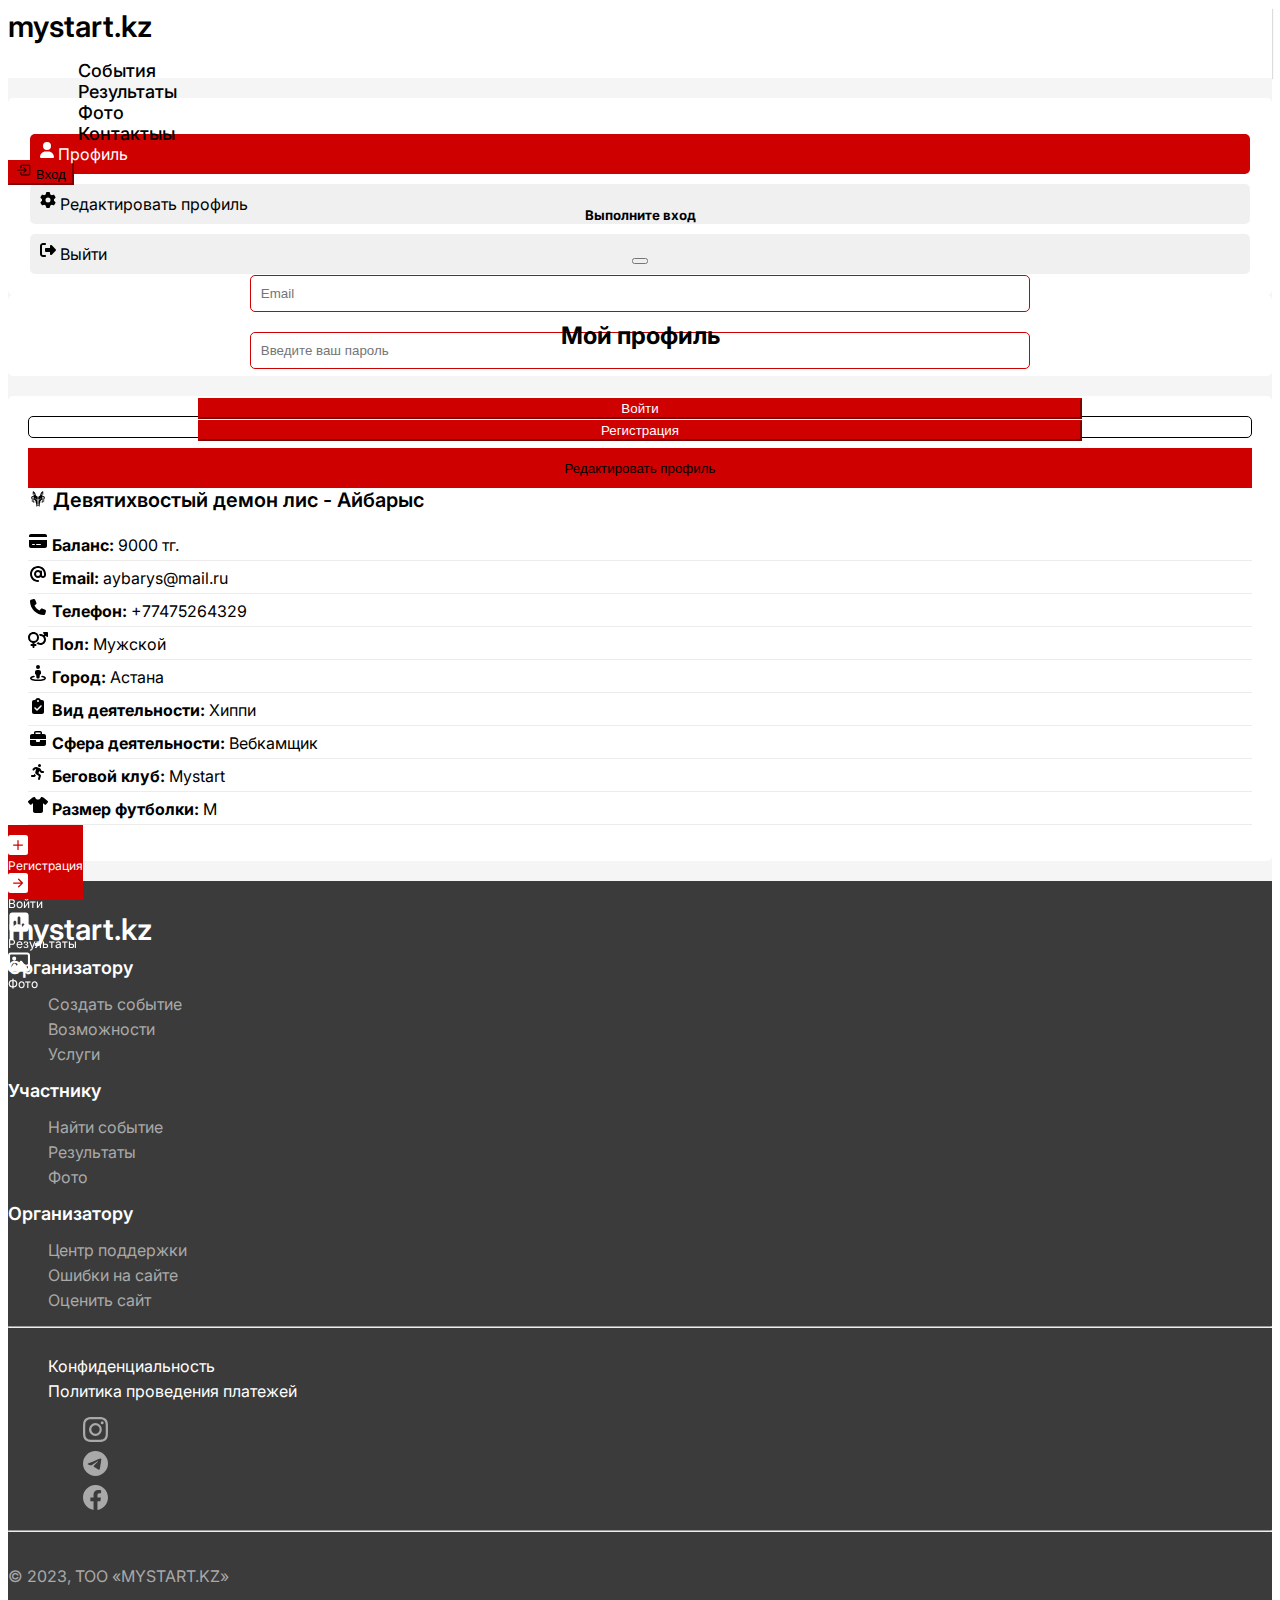
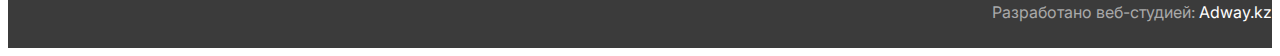
==== profile.html @ 6831079d "commit 2" ====
<!DOCTYPE html>
<html lang="en">
<head>
    <meta charset="UTF-8">
    <meta name="viewport" content="width=device-width, initial-scale=1.0">
    <title>mystart.kz</title>
    <link rel="stylesheet" href="css/style.css">
    <link href="https://fonts.googleapis.com/css?family=Inter:100,100i,200,200i,300,400,500,600,700,800&display=swap" rel="stylesheet">

    <link href="https://cdn.jsdelivr.net/npm/bootstrap@5.0.2/dist/css/bootstrap.min.css" rel="stylesheet" integrity="sha384-EVSTQN3/azprG1Anm3QDgpJLIm9Nao0Yz1ztcQTwFspd3yD65VohhpuuCOmLASjC" crossorigin="anonymous">
    </head>
<body>
    <header>
        <div class="navigation d-flex flex-wrap align-items-center justify-content-between">
            <div class="container">
                <div class="row align-items-center">
                    <div class="col-8 col-sm-8 col-md-2 col-lg-3 col-xl-4 col-xxl-5">
                        <a href="https://mystart.kz"><div class="logo">mystart.kz</div></a>
                    </div>
                    <div class="d-none d-sm-none d-md-block col-md-8 col-lg-7 col-xl-6 col-xxl-6">
                        <div class="menu">
                            <ul class="nav justify-content-end">
                                <a href="#"><li>События</li></a>
                                <a href="#"><li>Результаты</li></a>
                                <a href="#"><li>Фото</li></a>
                                <a href="#"><li>Контактыы</li></a>
                            </ul>
                        </div>
                    </div>
                    <div class="col-4 col-sm-4 col-md-2 col-lg-2 col-xl-2 col-xxl-1">
                        <div class="nav button-log-in justify-content-end">
                            <button class="btn btn-primary" data-bs-toggle="modal" data-bs-target="#exampleModal"><svg xmlns="http://www.w3.org/2000/svg" width="16" height="16" fill="currentColor" class="bi bi-box-arrow-in-right" viewBox="0 0 18 18">
                                <path fill-rule="evenodd" d="M6 3.5a.5.5 0 0 1 .5-.5h8a.5.5 0 0 1 .5.5v9a.5.5 0 0 1-.5.5h-8a.5.5 0 0 1-.5-.5v-2a.5.5 0 0 0-1 0v2A1.5 1.5 0 0 0 6.5 14h8a1.5 1.5 0 0 0 1.5-1.5v-9A1.5 1.5 0 0 0 14.5 2h-8A1.5 1.5 0 0 0 5 3.5v2a.5.5 0 0 0 1 0v-2z"/>
                                <path fill-rule="evenodd" d="M11.854 8.354a.5.5 0 0 0 0-.708l-3-3a.5.5 0 1 0-.708.708L10.293 7.5H1.5a.5.5 0 0 0 0 1h8.793l-2.147 2.146a.5.5 0 0 0 .708.708l3-3z"/>
                              </svg> Вход</button>
                              <!-- Модальное окно -->
                            <div class="log-in">
                                <div class="modal fade" id="exampleModal" tabindex="-1" aria-labelledby="exampleModalLabel" aria-hidden="true">
                                    <div class="modal-dialog modal-dialog-centered">
                                        <div class="modal-content">
                                            <div class="modal-header">
                                            <h5 class="modal-title" id="exampleModalLabel">Выполните вход</h5>
                                            <button type="button" class="btn-close" data-bs-dismiss="modal" aria-label="Закрыть"></button>
                                            </div>
                                            <div class="modal-body pb-1">
                                            <input type="email" placeholder="Email"><br>
                                            <input type="password" placeholder="Введите ваш пароль"><br>
                                            </div>
                                            <hr>
                                            <div class="container-modal">
                                                <div class="footer-modal justify-content-center">
                                                    <div class="row">
                                                        <div class="col-6">
                                                            <button class="btn btn-primary">Войти</button>
                                                        </div>
                                                        <div class="col-6">
                                                            <button class="btn btn-primary" >Регистрация</button>
                                                        </div>
                                                    </div>
                                                </div>
                                            </div>
                                        </div>
                                    </div>
                                </div>
                            </div>
                        </div>
                    </div>
                </div>
            </div>
        </div>

        <!------Mobile menu------>
        <div class="mobile-menu fixed-bottom d-block d-md-none"> <!--------Mobile-Menu--------->
            <div class="container-fluid text-center">
                <div class="row justify-content-center align-items-center">
                    <div class="col-3">
                        <svg xmlns="http://www.w3.org/2000/svg" width="20" height="20" fill="currentColor" class="bi bi-plus-square-fill" viewBox="0 0 16 16">
                          <path d="M2 0a2 2 0 0 0-2 2v12a2 2 0 0 0 2 2h12a2 2 0 0 0 2-2V2a2 2 0 0 0-2-2H2zm6.5 4.5v3h3a.5.5 0 0 1 0 1h-3v3a.5.5 0 0 1-1 0v-3h-3a.5.5 0 0 1 0-1h3v-3a.5.5 0 0 1 1 0z"/>
                        </svg>
                        <br>
                        Регистрация
                    </div>
                    <div class="col-3">
                        <svg xmlns="http://www.w3.org/2000/svg" width="20" height="20" fill="currentColor" class="bi bi-arrow-right-square-fill" viewBox="0 0 16 16">
                          <path d="M0 14a2 2 0 0 0 2 2h12a2 2 0 0 0 2-2V2a2 2 0 0 0-2-2H2a2 2 0 0 0-2 2v12zm4.5-6.5h5.793L8.146 5.354a.5.5 0 1 1 .708-.708l3 3a.5.5 0 0 1 0 .708l-3 3a.5.5 0 0 1-.708-.708L10.293 8.5H4.5a.5.5 0 0 1 0-1z"/>
                        </svg><br>
                        Войти
                    </div>
                    <div class="col-3">
                        <svg xmlns="http://www.w3.org/2000/svg" width="22" height="22" fill="currentColor" viewBox="0 0 448 512"><!--! Font Awesome Free 6.4.2 by @fontawesome - https://fontawesome.com License - https://fontawesome.com/license (Commercial License) Copyright 2023 Fonticons, Inc. -->
                            <path d="M64 32C28.7 32 0 60.7 0 96V416c0 35.3 28.7 64 64 64H384c35.3 0 64-28.7 64-64V96c0-35.3-28.7-64-64-64H64zm64 192c17.7 0 32 14.3 32 32v96c0 17.7-14.3 32-32 32s-32-14.3-32-32V256c0-17.7 14.3-32 32-32zm64-64c0-17.7 14.3-32 32-32s32 14.3 32 32V352c0 17.7-14.3 32-32 32s-32-14.3-32-32V160zM320 288c17.7 0 32 14.3 32 32v32c0 17.7-14.3 32-32 32s-32-14.3-32-32V320c0-17.7 14.3-32 32-32z"/></svg>
                        <br>
                        Результаты
                    </div>
                    <div class="col-3">
                        <svg xmlns="http://www.w3.org/2000/svg" width="22" height="22" fill="currentColor" viewBox="0 0 512 512"><!--! Font Awesome Free 6.4.2 by @fontawesome - https://fontawesome.com License - https://fontawesome.com/license (Commercial License) Copyright 2023 Fonticons, Inc. -->
                            <path d="M448 80c8.8 0 16 7.2 16 16V415.8l-5-6.5-136-176c-4.5-5.9-11.6-9.3-19-9.3s-14.4 3.4-19 9.3L202 340.7l-30.5-42.7C167 291.7 159.8 288 152 288s-15 3.7-19.5 10.1l-80 112L48 416.3l0-.3V96c0-8.8 7.2-16 16-16H448zM64 32C28.7 32 0 60.7 0 96V416c0 35.3 28.7 64 64 64H448c35.3 0 64-28.7 64-64V96c0-35.3-28.7-64-64-64H64zm80 192a48 48 0 1 0 0-96 48 48 0 1 0 0 96z"/></svg>
                        <br>
                        Фото
                    </div>
                </div>
            </div>
    </div> <!--------/Mobile-Menu--------->


    </header>
    
    <div class="profile-content">
        <div class="container">
            <div class="row">
                <div class="col-12 col-sm-12 col-md-5 col-lg-4 col-xl-3 col-xxl-3">
                    <div class="profile-menu">
                        <ul>
                            <a href="#" onclick="setActive(0)"><li class="active"><svg xmlns="http://www.w3.org/2000/svg" height="16" width="14" viewBox="0 0 448 512"><!--!Font Awesome Free 6.5.1 by @fontawesome - https://fontawesome.com License - https://fontawesome.com/license/free Copyright 2023 Fonticons, Inc.--><path d="M224 256A128 128 0 1 0 224 0a128 128 0 1 0 0 256zm-45.7 48C79.8 304 0 383.8 0 482.3C0 498.7 13.3 512 29.7 512H418.3c16.4 0 29.7-13.3 29.7-29.7C448 383.8 368.2 304 269.7 304H178.3z"/></svg> Профиль</li></a>
                            <a href="#" onclick="setActive(1)"><li><svg xmlns="http://www.w3.org/2000/svg" height="16" width="16" viewBox="0 0 512 512"><!--!Font Awesome Free 6.5.1 by @fontawesome - https://fontawesome.com License - https://fontawesome.com/license/free Copyright 2023 Fonticons, Inc.--><path d="M495.9 166.6c3.2 8.7 .5 18.4-6.4 24.6l-43.3 39.4c1.1 8.3 1.7 16.8 1.7 25.4s-.6 17.1-1.7 25.4l43.3 39.4c6.9 6.2 9.6 15.9 6.4 24.6c-4.4 11.9-9.7 23.3-15.8 34.3l-4.7 8.1c-6.6 11-14 21.4-22.1 31.2c-5.9 7.2-15.7 9.6-24.5 6.8l-55.7-17.7c-13.4 10.3-28.2 18.9-44 25.4l-12.5 57.1c-2 9.1-9 16.3-18.2 17.8c-13.8 2.3-28 3.5-42.5 3.5s-28.7-1.2-42.5-3.5c-9.2-1.5-16.2-8.7-18.2-17.8l-12.5-57.1c-15.8-6.5-30.6-15.1-44-25.4L83.1 425.9c-8.8 2.8-18.6 .3-24.5-6.8c-8.1-9.8-15.5-20.2-22.1-31.2l-4.7-8.1c-6.1-11-11.4-22.4-15.8-34.3c-3.2-8.7-.5-18.4 6.4-24.6l43.3-39.4C64.6 273.1 64 264.6 64 256s.6-17.1 1.7-25.4L22.4 191.2c-6.9-6.2-9.6-15.9-6.4-24.6c4.4-11.9 9.7-23.3 15.8-34.3l4.7-8.1c6.6-11 14-21.4 22.1-31.2c5.9-7.2 15.7-9.6 24.5-6.8l55.7 17.7c13.4-10.3 28.2-18.9 44-25.4l12.5-57.1c2-9.1 9-16.3 18.2-17.8C227.3 1.2 241.5 0 256 0s28.7 1.2 42.5 3.5c9.2 1.5 16.2 8.7 18.2 17.8l12.5 57.1c15.8 6.5 30.6 15.1 44 25.4l55.7-17.7c8.8-2.8 18.6-.3 24.5 6.8c8.1 9.8 15.5 20.2 22.1 31.2l4.7 8.1c6.1 11 11.4 22.4 15.8 34.3zM256 336a80 80 0 1 0 0-160 80 80 0 1 0 0 160z"/></svg> Редактировать профиль</li></a>
                            <a href="#" onclick="setActive(2)"><li><svg xmlns="http://www.w3.org/2000/svg" height="16" width="16" viewBox="0 0 512 512"><!--!Font Awesome Free 6.5.1 by @fontawesome - https://fontawesome.com License - https://fontawesome.com/license/free Copyright 2023 Fonticons, Inc.--><path d="M377.9 105.9L500.7 228.7c7.2 7.2 11.3 17.1 11.3 27.3s-4.1 20.1-11.3 27.3L377.9 406.1c-6.4 6.4-15 9.9-24 9.9c-18.7 0-33.9-15.2-33.9-33.9l0-62.1-128 0c-17.7 0-32-14.3-32-32l0-64c0-17.7 14.3-32 32-32l128 0 0-62.1c0-18.7 15.2-33.9 33.9-33.9c9 0 17.6 3.6 24 9.9zM160 96L96 96c-17.7 0-32 14.3-32 32l0 256c0 17.7 14.3 32 32 32l64 0c17.7 0 32 14.3 32 32s-14.3 32-32 32l-64 0c-53 0-96-43-96-96L0 128C0 75 43 32 96 32l64 0c17.7 0 32 14.3 32 32s-14.3 32-32 32z"/></svg> Выйти</li></a>
                        </ul>
                    </div>
                </div>
                <div class="col-12 col-sm-12 col-md-7 col-lg-8 col-xl-9 col-xxl-9">
                    <div class="profile-slide">
                        <h1>Мой профиль</h1>
                    </div>
                    <div class="profile-info">
                        <div class="row">
                            <div class="col-3">
                                <div class="avatar">
                                    <img src="https://static3.tgstat.ru/channels/_0/43/435d7453ae6445d4ca820d03028aa79a.jpg" alt="">
                                </div>
                                <div class="profile-edit">
                                    <button class="btn btn-primary">Редактировать профиль</button>
                                </div>
                            </div>
                            <div class="col-9">
                                <div class="profile-data">
                                    <div class="profile-name">
                                        <svg xmlns="http://www.w3.org/2000/svg" height="16" width="16" viewBox="0 0 512 512"><!--!Font Awesome Free 6.5.1 by @fontawesome - https://fontawesome.com License - https://fontawesome.com/license/free Copyright 2023 Fonticons, Inc.--><path d="M267.7 471.5l10.6 15.8 5.3-12.3 5.3 7V512c21.1-7.9 21.1-66.9 25.5-97.2 4.6-31.9-.9-92.8 81.4-149.1-8.9-23.6-12-49.4-2.6-80.1C421 189 447 196.2 456.4 239.7l-30.4 8.4c11.2 23 17 46.8 13.2 72.1L412 313.2l-6.2 33.4-18.5-7-8.8 33.4-19.4-7 26.4 21.1 8.8-28.2L419 364.2l7-35.6 26.4 14.5c.3-20 7-58.1-8.8-84.5l26.4 5.3c4-22.1-2.4-39.2-7.9-56.7l22.4 9.7c-.4-25.1-29.9-56.8-61.6-58.5-20.2-1.1-56.7-25.2-54.1-51.9 2-19.9 17.5-42.6 43.1-49.7-44 36.5-9.7 67.3 5.3 73.5 4.4-11.4 17.5-69.1 0-130.2-40.4 22.9-89.7 65.1-93.2 147.8l-58 38.7-3.5 93.3L369.8 220l7 7-17.6 3.5-44 38.7-15.8-5.3-28.1 49.3-3.5 119.6 21.1 15.8-32.6 15.8-32.6-15.8 21.1-15.8-3.5-119.6-28.2-49.3-15.8 5.3-44-38.7-17.6-3.5 7-7 107.3 59.8-3.5-93.3-58.1-38.7C185 65.1 135.8 22.9 95.3 0c-17.5 61.1-4.4 118.8 0 130.2 15-6.2 49.3-37 5.3-73.5 25.7 7.1 41.2 29.8 43.1 49.7 2.6 26.7-33.9 50.8-54.1 51.9-31.7 1.7-61.2 33.4-61.6 58.5l22.4-9.7c-5.5 17.5-11.9 34.7-7.9 56.7l26.4-5.3c-15.8 26.4-9.1 64.4-8.8 84.5l26.4-14.5 7 35.6 24.6-5.3 8.8 28.2L153.4 366 134 373l-8.8-33.4-18.5 7-6.2-33.4-27.3 7c-3.8-25.4 2-49.1 13.2-72.1l-30.4-8.4c9.4-43.5 35.5-50.8 63.3-54.1 9.4 30.6 6.2 56.5-2.6 80.1 82.3 56.3 76.8 117.2 81.4 149.1 4.4 30.4 4.5 89.3 25.5 97.2v-29.8l5.3-7 5.3 12.3 10.6-15.8 11.4 21.1 11.4-21.1zm79.2-95L331.1 366c7.5-4.4 13.8-8.4 19.4-12.3-.6 7.2-.3 13.8-3.5 22.8zm28.2-49.3c-.4 10.9-.9 21.7-1.8 31.7-7.9-1.9-15.6-3.8-21.1-7 8.2-7.9 15.6-16.3 22.9-24.7zm24.6 5.3c0-13.4-2.1-24.2-5.3-33.4a235 235 0 0 1 -18.5 27.3zm3.5-80.9c19.4 12.8 27.8 33.7 29.9 56.3-12.3-4.5-24.6-9.3-37-10.6 5.1-12 6.7-28.1 7-45.7zm-1.8-45.7c.8 14.3 1.8 28.8 1.8 42.2 19.2-8.1 29.8-9.7 44-14.1-10.6-19-27.2-25.5-45.8-28.2zM165.7 376.5L181.5 366c-7.5-4.4-13.8-8.4-19.4-12.3 .6 7.3 .3 13.9 3.5 22.9zm-28.2-49.3c.4 10.9 .9 21.7 1.8 31.7 7.9-1.9 15.6-3.8 21.1-7-8.2-7.9-15.6-16.3-22.9-24.7zm-24.6 5.3c0-13.4 2-24.2 5.3-33.4a235 235 0 0 0 18.5 27.3zm-3.5-80.9c-19.4 12.8-27.8 33.7-29.9 56.3 12.3-4.5 24.6-9.3 37-10.6-5-12-6.7-28.1-7-45.7zm1.8-45.7c-.8 14.3-1.8 28.8-1.8 42.2-19.2-8.1-29.8-9.7-44-14.1 10.6-19 27.2-25.5 45.8-28.2z"/></svg> Девятихвостый демон лис - Айбарыс
                                    </div>
                                    <div class="balans">
                                        <ul>
                                            <li><strong>
                                                    <svg xmlns="http://www.w3.org/2000/svg" height="16" width="18" viewBox="0 0 576 512"><!--!Font Awesome Free 6.5.1 by @fontawesome - https://fontawesome.com License - https://fontawesome.com/license/free Copyright 2023 Fonticons, Inc.--><path d="M64 32C28.7 32 0 60.7 0 96v32H576V96c0-35.3-28.7-64-64-64H64zM576 224H0V416c0 35.3 28.7 64 64 64H512c35.3 0 64-28.7 64-64V224zM112 352h64c8.8 0 16 7.2 16 16s-7.2 16-16 16H112c-8.8 0-16-7.2-16-16s7.2-16 16-16zm112 16c0-8.8 7.2-16 16-16H368c8.8 0 16 7.2 16 16s-7.2 16-16 16H240c-8.8 0-16-7.2-16-16z"/></svg> Баланс:
                                                </strong> 
                                                9000 тг.
                                            </li>
                                            <li>
                                                <strong>
                                                    <svg xmlns="http://www.w3.org/2000/svg" height="16" width="16" viewBox="0 0 512 512"><!--!Font Awesome Free 6.5.1 by @fontawesome - https://fontawesome.com License - https://fontawesome.com/license/free Copyright 2023 Fonticons, Inc.--><path d="M256 64C150 64 64 150 64 256s86 192 192 192c17.7 0 32 14.3 32 32s-14.3 32-32 32C114.6 512 0 397.4 0 256S114.6 0 256 0S512 114.6 512 256v32c0 53-43 96-96 96c-29.3 0-55.6-13.2-73.2-33.9C320 371.1 289.5 384 256 384c-70.7 0-128-57.3-128-128s57.3-128 128-128c27.9 0 53.7 8.9 74.7 24.1c5.7-5 13.1-8.1 21.3-8.1c17.7 0 32 14.3 32 32v80 32c0 17.7 14.3 32 32 32s32-14.3 32-32V256c0-106-86-192-192-192zm64 192a64 64 0 1 0 -128 0 64 64 0 1 0 128 0z"/></svg> Email:
                                                </strong> 
                                                aybarys@mail.ru
                                            </li>
                                            <li><strong><svg xmlns="http://www.w3.org/2000/svg" height="16" width="16" viewBox="0 0 512 512"><!--!Font Awesome Free 6.5.1 by @fontawesome - https://fontawesome.com License - https://fontawesome.com/license/free Copyright 2023 Fonticons, Inc.--><path d="M164.9 24.6c-7.7-18.6-28-28.5-47.4-23.2l-88 24C12.1 30.2 0 46 0 64C0 311.4 200.6 512 448 512c18 0 33.8-12.1 38.6-29.5l24-88c5.3-19.4-4.6-39.7-23.2-47.4l-96-40c-16.3-6.8-35.2-2.1-46.3 11.6L304.7 368C234.3 334.7 177.3 277.7 144 207.3L193.3 167c13.7-11.2 18.4-30 11.6-46.3l-40-96z"/></svg> Телефон:</strong> +77475264329</li>
                                            <li><strong><svg xmlns="http://www.w3.org/2000/svg" height="16" width="20" viewBox="0 0 640 512"><!--!Font Awesome Free 6.5.1 by @fontawesome - https://fontawesome.com License - https://fontawesome.com/license/free Copyright 2023 Fonticons, Inc.--><path d="M176 288a112 112 0 1 0 0-224 112 112 0 1 0 0 224zM352 176c0 86.3-62.1 158.1-144 173.1V384h32c17.7 0 32 14.3 32 32s-14.3 32-32 32H208v32c0 17.7-14.3 32-32 32s-32-14.3-32-32V448H112c-17.7 0-32-14.3-32-32s14.3-32 32-32h32V349.1C62.1 334.1 0 262.3 0 176C0 78.8 78.8 0 176 0s176 78.8 176 176zM271.9 360.6c19.3-10.1 36.9-23.1 52.1-38.4c20 18.5 46.7 29.8 76.1 29.8c61.9 0 112-50.1 112-112s-50.1-112-112-112c-7.2 0-14.3 .7-21.1 2c-4.9-21.5-13-41.7-24-60.2C369.3 66 384.4 64 400 64c37 0 71.4 11.4 99.8 31l20.6-20.6L487 41c-6.9-6.9-8.9-17.2-5.2-26.2S494.3 0 504 0H616c13.3 0 24 10.7 24 24V136c0 9.7-5.8 18.5-14.8 22.2s-19.3 1.7-26.2-5.2l-33.4-33.4L545 140.2c19.5 28.4 31 62.7 31 99.8c0 97.2-78.8 176-176 176c-50.5 0-96-21.3-128.1-55.4z"/></svg> Пол:</strong> Мужской</li>
                                            <li><strong><svg xmlns="http://www.w3.org/2000/svg" height="16" width="16" viewBox="0 0 512 512"><!--!Font Awesome Free 6.5.1 by @fontawesome - https://fontawesome.com License - https://fontawesome.com/license/free Copyright 2023 Fonticons, Inc.--><path d="M320 64A64 64 0 1 0 192 64a64 64 0 1 0 128 0zm-96 96c-35.3 0-64 28.7-64 64v48c0 17.7 14.3 32 32 32h1.8l11.1 99.5c1.8 16.2 15.5 28.5 31.8 28.5h38.7c16.3 0 30-12.3 31.8-28.5L318.2 304H320c17.7 0 32-14.3 32-32V224c0-35.3-28.7-64-64-64H224zM132.3 394.2c13-2.4 21.7-14.9 19.3-27.9s-14.9-21.7-27.9-19.3c-32.4 5.9-60.9 14.2-82 24.8c-10.5 5.3-20.3 11.7-27.8 19.6C6.4 399.5 0 410.5 0 424c0 21.4 15.5 36.1 29.1 45c14.7 9.6 34.3 17.3 56.4 23.4C130.2 504.7 190.4 512 256 512s125.8-7.3 170.4-19.6c22.1-6.1 41.8-13.8 56.4-23.4c13.7-8.9 29.1-23.6 29.1-45c0-13.5-6.4-24.5-14-32.6c-7.5-7.9-17.3-14.3-27.8-19.6c-21-10.6-49.5-18.9-82-24.8c-13-2.4-25.5 6.3-27.9 19.3s6.3 25.5 19.3 27.9c30.2 5.5 53.7 12.8 69 20.5c3.2 1.6 5.8 3.1 7.9 4.5c3.6 2.4 3.6 7.2 0 9.6c-8.8 5.7-23.1 11.8-43 17.3C374.3 457 318.5 464 256 464s-118.3-7-157.7-17.9c-19.9-5.5-34.2-11.6-43-17.3c-3.6-2.4-3.6-7.2 0-9.6c2.1-1.4 4.8-2.9 7.9-4.5c15.3-7.7 38.8-14.9 69-20.5z"/></svg> Город:</strong> Астана</li>
                                            <li><strong><svg xmlns="http://www.w3.org/2000/svg" height="16" width="12" viewBox="0 0 384 512"><!--!Font Awesome Free 6.5.1 by @fontawesome - https://fontawesome.com License - https://fontawesome.com/license/free Copyright 2023 Fonticons, Inc.--><path d="M192 0c-41.8 0-77.4 26.7-90.5 64H64C28.7 64 0 92.7 0 128V448c0 35.3 28.7 64 64 64H320c35.3 0 64-28.7 64-64V128c0-35.3-28.7-64-64-64H282.5C269.4 26.7 233.8 0 192 0zm0 64a32 32 0 1 1 0 64 32 32 0 1 1 0-64zM305 273L177 401c-9.4 9.4-24.6 9.4-33.9 0L79 337c-9.4-9.4-9.4-24.6 0-33.9s24.6-9.4 33.9 0l47 47L271 239c9.4-9.4 24.6-9.4 33.9 0s9.4 24.6 0 33.9z"/></svg> Вид деятельности:</strong> Хиппи</li>
                                            <li><strong><svg xmlns="http://www.w3.org/2000/svg" height="16" width="16" viewBox="0 0 512 512"><!--!Font Awesome Free 6.5.1 by @fontawesome - https://fontawesome.com License - https://fontawesome.com/license/free Copyright 2023 Fonticons, Inc.--><path d="M184 48H328c4.4 0 8 3.6 8 8V96H176V56c0-4.4 3.6-8 8-8zm-56 8V96H64C28.7 96 0 124.7 0 160v96H192 320 512V160c0-35.3-28.7-64-64-64H384V56c0-30.9-25.1-56-56-56H184c-30.9 0-56 25.1-56 56zM512 288H320v32c0 17.7-14.3 32-32 32H224c-17.7 0-32-14.3-32-32V288H0V416c0 35.3 28.7 64 64 64H448c35.3 0 64-28.7 64-64V288z"/></svg> Сфера деятельности:</strong> Вебкамщик</li>
                                            <li><strong><svg xmlns="http://www.w3.org/2000/svg" height="16" width="14" viewBox="0 0 448 512"><!--!Font Awesome Free 6.5.1 by @fontawesome - https://fontawesome.com License - https://fontawesome.com/license/free Copyright 2023 Fonticons, Inc.--><path d="M320 48a48 48 0 1 0 -96 0 48 48 0 1 0 96 0zM125.7 175.5c9.9-9.9 23.4-15.5 37.5-15.5c1.9 0 3.8 .1 5.6 .3L137.6 254c-9.3 28 1.7 58.8 26.8 74.5l86.2 53.9-25.4 88.8c-4.9 17 5 34.7 22 39.6s34.7-5 39.6-22l28.7-100.4c5.9-20.6-2.6-42.6-20.7-53.9L238 299l30.9-82.4 5.1 12.3C289 264.7 323.9 288 362.7 288H384c17.7 0 32-14.3 32-32s-14.3-32-32-32H362.7c-12.9 0-24.6-7.8-29.5-19.7l-6.3-15c-14.6-35.1-44.1-61.9-80.5-73.1l-48.7-15c-11.1-3.4-22.7-5.2-34.4-5.2c-31 0-60.8 12.3-82.7 34.3L57.4 153.4c-12.5 12.5-12.5 32.8 0 45.3s32.8 12.5 45.3 0l23.1-23.1zM91.2 352H32c-17.7 0-32 14.3-32 32s14.3 32 32 32h69.6c19 0 36.2-11.2 43.9-28.5L157 361.6l-9.5-6c-17.5-10.9-30.5-26.8-37.9-44.9L91.2 352z"/></svg> Беговой клуб:</strong> Mystart</li>
                                            <li><strong><svg xmlns="http://www.w3.org/2000/svg" height="16" width="20" viewBox="0 0 640 512"><!--!Font Awesome Free 6.5.1 by @fontawesome - https://fontawesome.com License - https://fontawesome.com/license/free Copyright 2023 Fonticons, Inc.--><path d="M211.8 0c7.8 0 14.3 5.7 16.7 13.2C240.8 51.9 277.1 80 320 80s79.2-28.1 91.5-66.8C413.9 5.7 420.4 0 428.2 0h12.6c22.5 0 44.2 7.9 61.5 22.3L628.5 127.4c6.6 5.5 10.7 13.5 11.4 22.1s-2.1 17.1-7.8 23.6l-56 64c-11.4 13.1-31.2 14.6-44.6 3.5L480 197.7V448c0 35.3-28.7 64-64 64H224c-35.3 0-64-28.7-64-64V197.7l-51.5 42.9c-13.3 11.1-33.1 9.6-44.6-3.5l-56-64c-5.7-6.5-8.5-15-7.8-23.6s4.8-16.6 11.4-22.1L137.7 22.3C155 7.9 176.7 0 199.2 0h12.6z"/></svg> Размер футболки:</strong> M</li>
                                        </ul>
                                    </div>
                                </div>
                            </div>
                        </div>
                    </div>
                </div>
            </div>
        </div>
    </div>
    
    <footer>
        <div class="container">
            <div class="row mb-5">
                <div class="col-md-3">
                    <div class="logo">mystart.kz</div>
                </div>
                <div class="col-md-3">
                    <div class="footer-menu">
                        <h3>Организатору</h3>
                        <ul class="list-group">
                            <a href="#"><li>Создать событие</li></a>
                            <a href="#"><li>Возможности</li></a>
                            <a href="#"><li>Услуги</li></a>
                        </ul>
                    </div>
                </div>
                <div class="col-md-3">
                    <div class="footer-menu">
                        <h3>Участнику</h3>
                        <ul class="list-group">
                            <a href="#"><li>Найти событие</li></a>
                            <a href="#"><li>Результаты</li></a>
                            <a href="#"><li>Фото</li></a>
                        </ul>
                    </div>
                </div>
                <div class="col-md-3">
                    <div class="footer-menu">
                        <h3>Организатору</h3>
                        <ul class="list-group">
                            <a href="#"><li>Центр поддержки</li></a>
                            <a href="#"><li>Ошибки на сайте</li></a>
                            <a href="#"><li>Оценить сайт</li></a>
                        </ul>
                    </div>
                </div>
            </div>
            <hr>
            <div class="political-social">
                <div class="row justify-content-between">
                    <div class="col-sm-7 col-md-8 col-lg-9 col-xl-9 col-xxl-10">
                        <div class="political">
                            <ul class="nav justify-content-left">
                                <a href="#"><li>Конфиденциальность</li></a>
                                <a href="#"><li>Политика проведения платежей</li></a>
                            </ul>
                        </div>
                    </div>
                    <div class="col-sm-5 col-md-4 col-lg-3 col-xl-3 col-xxl-2">
                        <div class="social">
                            <ul class="nav justify-content-right">
                                <a href="https://www.instagram.com/mystart.kz/"><li><svg xmlns="http://www.w3.org/2000/svg" width="25" height="25" fill="currentColor" class="bi bi-instagram" viewBox="0 0 16 16">
                                    <path d="M8 0C5.829 0 5.556.01 4.703.048 3.85.088 3.269.222 2.76.42a3.917 3.917 0 0 0-1.417.923A3.927 3.927 0 0 0 .42 2.76C.222 3.268.087 3.85.048 4.7.01 5.555 0 5.827 0 8.001c0 2.172.01 2.444.048 3.297.04.852.174 1.433.372 1.942.205.526.478.972.923 1.417.444.445.89.719 1.416.923.51.198 1.09.333 1.942.372C5.555 15.99 5.827 16 8 16s2.444-.01 3.298-.048c.851-.04 1.434-.174 1.943-.372a3.916 3.916 0 0 0 1.416-.923c.445-.445.718-.891.923-1.417.197-.509.332-1.09.372-1.942C15.99 10.445 16 10.173 16 8s-.01-2.445-.048-3.299c-.04-.851-.175-1.433-.372-1.941a3.926 3.926 0 0 0-.923-1.417A3.911 3.911 0 0 0 13.24.42c-.51-.198-1.092-.333-1.943-.372C10.443.01 10.172 0 7.998 0h.003zm-.717 1.442h.718c2.136 0 2.389.007 3.232.046.78.035 1.204.166 1.486.275.373.145.64.319.92.599.28.28.453.546.598.92.11.281.24.705.275 1.485.039.843.047 1.096.047 3.231s-.008 2.389-.047 3.232c-.035.78-.166 1.203-.275 1.485a2.47 2.47 0 0 1-.599.919c-.28.28-.546.453-.92.598-.28.11-.704.24-1.485.276-.843.038-1.096.047-3.232.047s-2.39-.009-3.233-.047c-.78-.036-1.203-.166-1.485-.276a2.478 2.478 0 0 1-.92-.598 2.48 2.48 0 0 1-.6-.92c-.109-.281-.24-.705-.275-1.485-.038-.843-.046-1.096-.046-3.233 0-2.136.008-2.388.046-3.231.036-.78.166-1.204.276-1.486.145-.373.319-.64.599-.92.28-.28.546-.453.92-.598.282-.11.705-.24 1.485-.276.738-.034 1.024-.044 2.515-.045v.002zm4.988 1.328a.96.96 0 1 0 0 1.92.96.96 0 0 0 0-1.92zm-4.27 1.122a4.109 4.109 0 1 0 0 8.217 4.109 4.109 0 0 0 0-8.217zm0 1.441a2.667 2.667 0 1 1 0 5.334 2.667 2.667 0 0 1 0-5.334z"/>
                                  </svg></li></a>
                                <a href="https://t.me/mystartkz"><li><svg xmlns="http://www.w3.org/2000/svg" width="25" height="25" fill="currentColor" class="bi bi-telegram" viewBox="0 0 16 16">
                                    <path d="M16 8A8 8 0 1 1 0 8a8 8 0 0 1 16 0zM8.287 5.906c-.778.324-2.334.994-4.666 2.01-.378.15-.577.298-.595.442-.03.243.275.339.69.47l.175.055c.408.133.958.288 1.243.294.26.006.549-.1.868-.32 2.179-1.471 3.304-2.214 3.374-2.23.05-.012.12-.026.166.016.047.041.042.12.037.141-.03.129-1.227 1.241-1.846 1.817-.193.18-.33.307-.358.336a8.154 8.154 0 0 1-.188.186c-.38.366-.664.64.015 1.088.327.216.589.393.85.571.284.194.568.387.936.629.093.06.183.125.27.187.331.236.63.448.997.414.214-.02.435-.22.547-.82.265-1.417.786-4.486.906-5.751a1.426 1.426 0 0 0-.013-.315.337.337 0 0 0-.114-.217.526.526 0 0 0-.31-.093c-.3.005-.763.166-2.984 1.09z"/>
                                  </svg></li></a>
                                <a href="#"><li><svg xmlns="http://www.w3.org/2000/svg" width="25" height="25" fill="currentColor" class="bi bi-facebook" viewBox="0 0 16 16">
                                    <path d="M16 8.049c0-4.446-3.582-8.05-8-8.05C3.58 0-.002 3.603-.002 8.05c0 4.017 2.926 7.347 6.75 7.951v-5.625h-2.03V8.05H6.75V6.275c0-2.017 1.195-3.131 3.022-3.131.876 0 1.791.157 1.791.157v1.98h-1.009c-.993 0-1.303.621-1.303 1.258v1.51h2.218l-.354 2.326H9.25V16c3.824-.604 6.75-3.934 6.75-7.951z"/>
                                  </svg></li></a>
                            </ul>
                        </div>
                    </div>
                </div>
            </div>
            <hr>
            <div class="copyright-web">
                <div class="row justify-content-between">
                    <div class="col-6">
                        <div class="copyright">
                            <p>© 2023, TOO «MYSTART.KZ»</p>
                        </div>
                    </div>
                    <div class="col-6">
                        <div class="web">
                            <p>Разработано веб-студией: <a href="https://adway.kz">Adway.kz</a></p>
                        </div>
                    </div>
                </div>
            </div>
        </div>
    </footer>
    <script src="js/script.js"></script>
    <script src="https://cdn.jsdelivr.net/npm/bootstrap@5.0.2/dist/js/bootstrap.bundle.min.js" integrity="sha384-MrcW6ZMFYlzcLA8Nl+NtUVF0sA7MsXsP1UyJoMp4YLEuNSfAP+JcXn/tWtIaxVXM" crossorigin="anonymous"></script>
    <script src="https://cdn.jsdelivr.net/npm/@popperjs/core@2.9.2/dist/umd/popper.min.js" integrity="sha384-IQsoLXl5PILFhosVNubq5LC7Qb9DXgDA9i+tQ8Zj3iwWAwPtgFTxbJ8NT4GN1R8p" crossorigin="anonymous"></script>
    <script src="https://cdn.jsdelivr.net/npm/bootstrap@5.0.2/dist/js/bootstrap.min.js" integrity="sha384-cVKIPhGWiC2Al4u+LWgxfKTRIcfu0JTxR+EQDz/bgldoEyl4H0zUF0QKbrJ0EcQF" crossorigin="anonymous"></script>
</body>
</html>
---- css/style.css ----
body {
  font-family: "Inter", sans-serif;
}

.navigation {
  height: 70px;
  background-color: fff;
  -webkit-box-shadow: 1px 1px 1px #dddddd;
          box-shadow: 1px 1px 1px #dddddd;
  font-family: "Inter", sans-serif;
}
.navigation .logo {
  font-weight: 600;
  font-size: 30px;
}
.navigation .menu ul li {
  list-style-type: none;
  font-size: 18px;
  font-weight: 500;
  margin-left: 30px !important;
}
.navigation a {
  text-decoration: none;
  color: black;
}
.navigation a:hover {
  color: #CF0000;
}
.navigation .btn-primary {
  background-color: #CF0000 !important;
  border-color: #CF0000;
  text-align: right;
}
.navigation .btn-primary:hover {
  background-color: #e60b0b;
  border-color: #e90303;
}
.navigation .log-in {
  text-align: center;
}
.navigation .log-in input {
  width: 60%;
  margin: 10px 0;
  padding: 10px 10px;
  border-radius: 5px;
  border: 1px solid #CF0000;
  outline: none;
}
.navigation .log-in .btn-primary {
  width: 100%;
}
.navigation .log-in .container-modal {
  width: 70%;
  text-align: center;
  margin: 0 auto;
  padding-bottom: 20px;
}
.navigation .log-in .container-modal .footer-modal {
  width: 100%;
  text-align: center;
}
.navigation .log-in .container-modal .footer-modal button {
  text-align: center;
  background-color: #CF0000;
  color: #fff;
}
.navigation .log-in .container-modal .footer-modal button:active {
  background-color: #CF0000 !important;
}

/*----Mobile-Menu----*/
.mobile-menu {
  background-color: #CF0000;
  color: #fff;
  height: 55px;
  padding: 10px 0;
  font-size: 12px;
  position: fixed;
  bottom: 0px;
}

.content {
  padding: 20px 0 80px 0;
  background-color: #f2f2f2;
  font-family: "Inter", sans-serif;
}
.content h1 {
  font-size: 26px;
  font-weight: 600;
}
.content .date-events {
  background-color: #fff;
  border-radius: 5px;
  height: 50px;
  -webkit-box-shadow: 1px 1px 1px #dddddd;
          box-shadow: 1px 1px 1px #dddddd;
}
.content .date-events ul li {
  margin-left: 20px;
  list-style-type: none;
}
.content .date-events a {
  text-decoration: none;
  color: black;
}
.content .date-events a:hover {
  color: #CF0000;
}
.content .date-events .active {
  color: #CF0000;
}

.sidebar {
  background-color: #fff;
  -webkit-box-shadow: 1px 1px 1px #dddddd;
          box-shadow: 1px 1px 1px #dddddd;
  height: 50px;
  padding: 0 20px 0 20px;
  border-radius: 5px;
  font-family: "Inter", sans-serif;
}
.sidebar .search {
  width: 100%;
}
.sidebar .search input {
  border: 0;
  border-bottom: 1px solid #7c7c7c;
  padding: 5px 0px;
  width: 100%;
  outline: none;
}
.sidebar .search svg {
  margin: 10px 0 10px 0;
  color: #CF0000;
}

.block-2 {
  font-family: "Inter", sans-serif;
}
.block-2 .marathons {
  margin: 25px 0 0 0;
}
.block-2 .marathon-block {
  background-color: #fff;
  -webkit-box-shadow: 5px 5px 5px #dddddd;
          box-shadow: 5px 5px 5px #dddddd;
  border-radius: 5px;
  padding: 0 0 20px 0;
  margin-bottom: 25px;
}
.block-2 .marathon-block img {
  width: 100%;
  height: 100%;
  border-radius: 5px 5px 0 0;
}
.block-2 .marathon-block h2 {
  font-size: 17px;
  font-weight: 700;
  padding: 15px 15px 10px 15px;
}
.block-2 .marathon-block .date-marathon {
  padding: 0 15px 15px 15px;
  text-align: left;
  color: #CF0000;
  font-weight: 500;
}
.block-2 .marathon-block .marathon-amount {
  padding: 0 15px 15px 15px;
  text-align: right;
  font-weight: 500;
}
.block-2 .marathon-block .distance ul li {
  padding: 5px 10px;
  font-weight: 400;
  border-radius: 4px;
  color: #000000;
}
.block-2 .marathon-block .distance a {
  text-decoration: none;
  color: #000;
}
.block-2 .marathon-block .distance svg {
  margin-top: 3px;
}
.block-2 .marathon-block .participate {
  text-align: center;
  margin: 20px 0 0 0;
}
.block-2 .marathon-block .participate .btn-primary {
  background-color: #CF0000;
  border: 1px solid #CF0000;
  width: 60%;
  outline: none;
}
.block-2 .marathon-block .participate .btn-primary:hover {
  background-color: #e21414;
}
.block-2 .filter {
  background-color: #fff;
  margin: 25px 0 0;
  padding: 25px 15px 25px 15px;
  border-radius: 5px;
}
.block-2 .filter .filter-date {
  margin-bottom: 20px;
}
.block-2 .filter .filter-date h3 {
  font-size: 16px;
}
.block-2 .filter .filter-date input {
  width: 100%;
  border: 1px solid #000;
  padding: 5px 10px;
  border-radius: 4px;
  outline: none;
}
.block-2 .filter .filter-city {
  margin-bottom: 20px;
}
.block-2 .filter .filter-city h3 {
  font-size: 16px;
}
.block-2 .filter .filter-city select {
  width: 100%;
  border: 1px solid #000;
  padding: 5px 10px;
  border-radius: 4px;
  outline: none;
}
.block-2 .filter .filter-age {
  margin-bottom: 20px;
}
.block-2 .filter .filter-age h3 {
  font-size: 16px;
}
.block-2 .filter .filter-age input {
  width: 100%;
  border: 1px solid #000;
  padding: 5px 10px;
  border-radius: 4px;
  outline: none;
}
.block-2 .filter .filter-distance {
  margin-bottom: 40px;
}
.block-2 .filter .filter-distance h3 {
  font-size: 16px;
}
.block-2 .filter .filter-distance select {
  width: 100%;
  border: 1px solid #000;
  padding: 5px 10px;
  border-radius: 4px;
  outline: none;
}
.block-2 .filter .filter-reset .btn-primary {
  text-align: center;
  color: #000;
  background-color: #fff;
  border: 1px solid #000;
  width: 100%;
}
.block-2 .filter .filter-search .btn-primary {
  text-align: center;
  color: #fff;
  background-color: #CF0000;
  border: 1px solid #CF0000;
  width: 100%;
}

.pagination-menu .page-link {
  font-family: "Inter", sans-serif;
  background-color: #ffffff !important;
  margin-right: 20px;
  padding: 10px 20px;
  border: 0;
  color: #000;
  font-weight: 500;
  border-radius: 4px;
}
.pagination-menu .page-link:hover {
  color: #fff !important;
  background-color: #CF0000 !important;
}
.pagination-menu .ul li {
  background-color: #fff !important;
}

footer {
  background-color: #3B3B3B;
  font-family: "Inter", sans-serif;
  padding: 30px 0 10px 0;
}
footer .logo {
  font-size: 30px;
  font-weight: 600;
  color: #fff;
}
footer h3 {
  font-size: 18px;
  color: #fff;
  font-weight: 600;
  margin: 10px 0 15px 0;
}
footer ul a {
  color: #a9a9a9;
  text-decoration: none;
  list-style-type: none;
}
footer ul a:hover {
  color: #fff;
}
footer ul li {
  margin-bottom: 5px;
}
footer hr {
  color: #eeeeee;
}
footer .political-social {
  padding-top: 4px;
}
footer .political-social .political ul li {
  margin-right: 25px;
  color: #ffffff;
}
footer .political-social .social ul li {
  margin-left: 35px;
}
footer .copyright-web {
  padding: 10px 0 0 0;
}
footer .copyright-web .copyright {
  color: #a9a9a9;
}
footer .copyright-web .web {
  text-align: right;
  color: #a9a9a9;
}
footer .copyright-web .web a {
  color: #fff;
  text-decoration: none;
}

@media only screen and (max-width: 600px) {
  .logo {
    font-size: 24px;
  }
}
@media only screen and (max-width: 768px) {
  .sidebar {
    margin-top: 20px !important;
  }
}
/**********************  Profile page  *****************************/
.profile-content {
  padding: 20px 0;
  background-color: #f5f5f5;
}
.profile-content .profile-menu {
  background-color: #fff;
  border-radius: 5px;
  padding: 20px 0 5px 0;
}
.profile-content .profile-menu ul {
  padding: 0;
}
.profile-content .profile-menu ul a {
  text-decoration: none;
  color: #000;
}
.profile-content .profile-menu ul li {
  margin: 0 auto;
  background-color: #f0f0f0;
  text-decoration: none;
  list-style-type: none;
  line-height: 40px;
  width: 95%;
  margin-bottom: 10px;
  padding: 0 10px;
  border-radius: 5px;
  -webkit-box-shadow: 1 1 1;
          box-shadow: 1 1 1;
}
.profile-content .profile-menu ul svg {
  padding-bottom: 2px;
}
.profile-content .profile-menu ul .active {
  background-color: #CF0000;
  color: #fff;
}
.profile-content .profile-menu ul .active svg {
  fill: #fff;
}
.profile-content .profile-menu ul li:hover {
  background-color: #CF0000;
  color: #fff;
}
.profile-content .profile-menu ul li:hover svg {
  fill: #fff;
}
.profile-content .profile-slide {
  background-color: #fff;
  padding: 10px;
  border-radius: 5px;
}
.profile-content .profile-slide h1 {
  font-size: 24px;
  text-align: center;
}
.profile-content .profile-info {
  margin-top: 20px;
  background-color: #fff;
  padding: 20px;
  border-radius: 5px;
}
.profile-content .profile-info .avatar {
  border: 1px solid #000;
  border-radius: 5px;
}
.profile-content .profile-info .avatar img {
  width: 100%;
  border-radius: 5px;
}
.profile-content .profile-info .profile-edit {
  margin-top: 10px;
}
.profile-content .profile-info .profile-edit button {
  background-color: #CF0000;
  width: 100%;
  height: 40px;
  border: 0;
}
.profile-content .profile-info .profile-name {
  font-size: 20px;
  font-weight: 600;
  margin-bottom: 10px;
}
.profile-content .profile-info .profile-name svg {
  width: 20px;
}
.profile-content .profile-info .balans ul {
  padding: 0;
}
.profile-content .profile-info .balans ul li {
  text-decoration: none;
  list-style-type: none;
  border-bottom: 1px solid #ececec;
  padding: 5px 0;
}
.profile-content .profile-info .balans ul svg {
  width: 20px;
  padding-bottom: 2px;
}
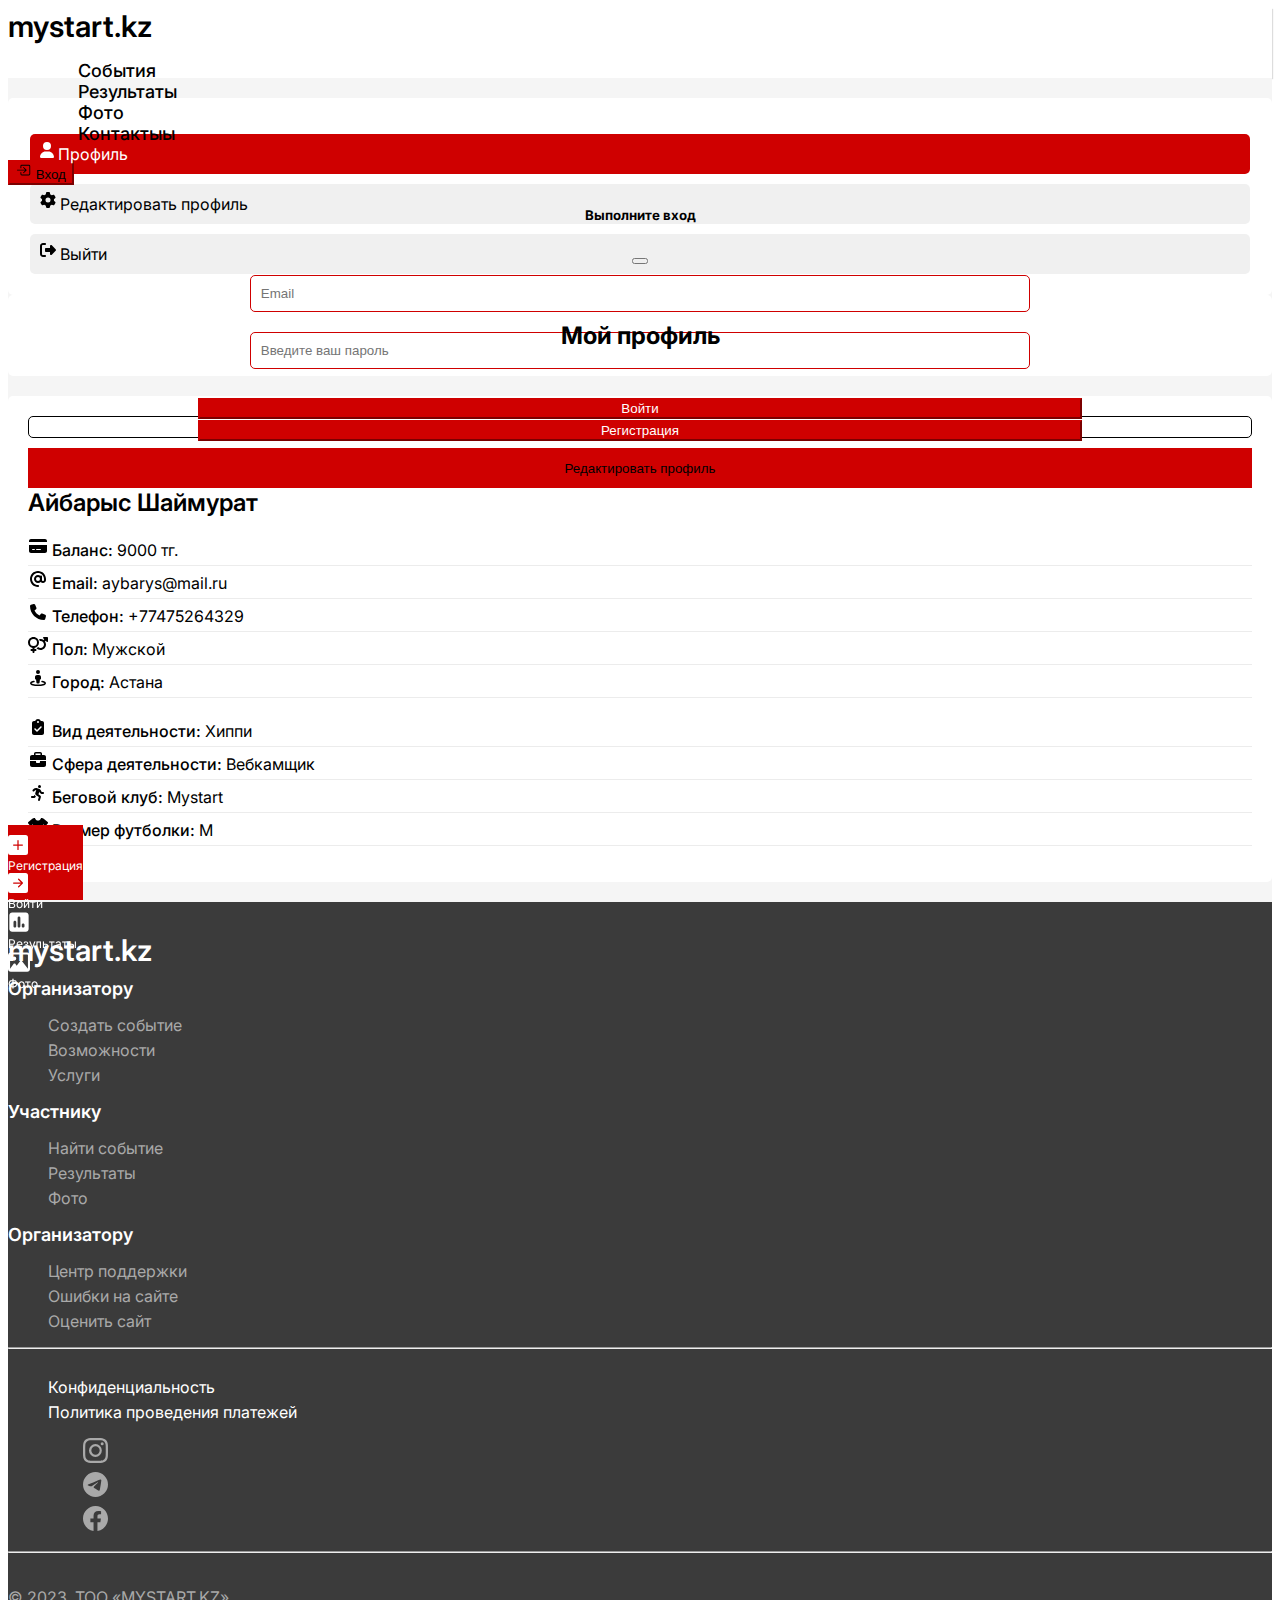
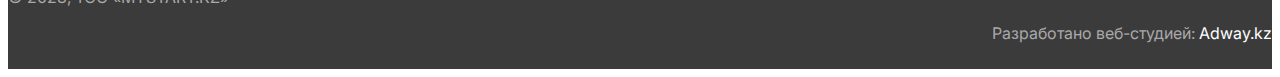
==== commit c4c18bf5: "commit 2" ====
--- a/profile.html
+++ b/profile.html
@@ -134,29 +134,63 @@
                             <div class="col-9">
                                 <div class="profile-data">
                                     <div class="profile-name">
-                                        <svg xmlns="http://www.w3.org/2000/svg" height="16" width="16" viewBox="0 0 512 512"><!--!Font Awesome Free 6.5.1 by @fontawesome - https://fontawesome.com License - https://fontawesome.com/license/free Copyright 2023 Fonticons, Inc.--><path d="M267.7 471.5l10.6 15.8 5.3-12.3 5.3 7V512c21.1-7.9 21.1-66.9 25.5-97.2 4.6-31.9-.9-92.8 81.4-149.1-8.9-23.6-12-49.4-2.6-80.1C421 189 447 196.2 456.4 239.7l-30.4 8.4c11.2 23 17 46.8 13.2 72.1L412 313.2l-6.2 33.4-18.5-7-8.8 33.4-19.4-7 26.4 21.1 8.8-28.2L419 364.2l7-35.6 26.4 14.5c.3-20 7-58.1-8.8-84.5l26.4 5.3c4-22.1-2.4-39.2-7.9-56.7l22.4 9.7c-.4-25.1-29.9-56.8-61.6-58.5-20.2-1.1-56.7-25.2-54.1-51.9 2-19.9 17.5-42.6 43.1-49.7-44 36.5-9.7 67.3 5.3 73.5 4.4-11.4 17.5-69.1 0-130.2-40.4 22.9-89.7 65.1-93.2 147.8l-58 38.7-3.5 93.3L369.8 220l7 7-17.6 3.5-44 38.7-15.8-5.3-28.1 49.3-3.5 119.6 21.1 15.8-32.6 15.8-32.6-15.8 21.1-15.8-3.5-119.6-28.2-49.3-15.8 5.3-44-38.7-17.6-3.5 7-7 107.3 59.8-3.5-93.3-58.1-38.7C185 65.1 135.8 22.9 95.3 0c-17.5 61.1-4.4 118.8 0 130.2 15-6.2 49.3-37 5.3-73.5 25.7 7.1 41.2 29.8 43.1 49.7 2.6 26.7-33.9 50.8-54.1 51.9-31.7 1.7-61.2 33.4-61.6 58.5l22.4-9.7c-5.5 17.5-11.9 34.7-7.9 56.7l26.4-5.3c-15.8 26.4-9.1 64.4-8.8 84.5l26.4-14.5 7 35.6 24.6-5.3 8.8 28.2L153.4 366 134 373l-8.8-33.4-18.5 7-6.2-33.4-27.3 7c-3.8-25.4 2-49.1 13.2-72.1l-30.4-8.4c9.4-43.5 35.5-50.8 63.3-54.1 9.4 30.6 6.2 56.5-2.6 80.1 82.3 56.3 76.8 117.2 81.4 149.1 4.4 30.4 4.5 89.3 25.5 97.2v-29.8l5.3-7 5.3 12.3 10.6-15.8 11.4 21.1 11.4-21.1zm79.2-95L331.1 366c7.5-4.4 13.8-8.4 19.4-12.3-.6 7.2-.3 13.8-3.5 22.8zm28.2-49.3c-.4 10.9-.9 21.7-1.8 31.7-7.9-1.9-15.6-3.8-21.1-7 8.2-7.9 15.6-16.3 22.9-24.7zm24.6 5.3c0-13.4-2.1-24.2-5.3-33.4a235 235 0 0 1 -18.5 27.3zm3.5-80.9c19.4 12.8 27.8 33.7 29.9 56.3-12.3-4.5-24.6-9.3-37-10.6 5.1-12 6.7-28.1 7-45.7zm-1.8-45.7c.8 14.3 1.8 28.8 1.8 42.2 19.2-8.1 29.8-9.7 44-14.1-10.6-19-27.2-25.5-45.8-28.2zM165.7 376.5L181.5 366c-7.5-4.4-13.8-8.4-19.4-12.3 .6 7.3 .3 13.9 3.5 22.9zm-28.2-49.3c.4 10.9 .9 21.7 1.8 31.7 7.9-1.9 15.6-3.8 21.1-7-8.2-7.9-15.6-16.3-22.9-24.7zm-24.6 5.3c0-13.4 2-24.2 5.3-33.4a235 235 0 0 0 18.5 27.3zm-3.5-80.9c-19.4 12.8-27.8 33.7-29.9 56.3 12.3-4.5 24.6-9.3 37-10.6-5-12-6.7-28.1-7-45.7zm1.8-45.7c-.8 14.3-1.8 28.8-1.8 42.2-19.2-8.1-29.8-9.7-44-14.1 10.6-19 27.2-25.5 45.8-28.2z"/></svg> Девятихвостый демон лис - Айбарыс
+                                       Айбарыс Шаймурат
                                     </div>
                                     <div class="balans">
-                                        <ul>
-                                            <li><strong>
-                                                    <svg xmlns="http://www.w3.org/2000/svg" height="16" width="18" viewBox="0 0 576 512"><!--!Font Awesome Free 6.5.1 by @fontawesome - https://fontawesome.com License - https://fontawesome.com/license/free Copyright 2023 Fonticons, Inc.--><path d="M64 32C28.7 32 0 60.7 0 96v32H576V96c0-35.3-28.7-64-64-64H64zM576 224H0V416c0 35.3 28.7 64 64 64H512c35.3 0 64-28.7 64-64V224zM112 352h64c8.8 0 16 7.2 16 16s-7.2 16-16 16H112c-8.8 0-16-7.2-16-16s7.2-16 16-16zm112 16c0-8.8 7.2-16 16-16H368c8.8 0 16 7.2 16 16s-7.2 16-16 16H240c-8.8 0-16-7.2-16-16z"/></svg> Баланс:
-                                                </strong> 
-                                                9000 тг.
-                                            </li>
-                                            <li>
-                                                <strong>
-                                                    <svg xmlns="http://www.w3.org/2000/svg" height="16" width="16" viewBox="0 0 512 512"><!--!Font Awesome Free 6.5.1 by @fontawesome - https://fontawesome.com License - https://fontawesome.com/license/free Copyright 2023 Fonticons, Inc.--><path d="M256 64C150 64 64 150 64 256s86 192 192 192c17.7 0 32 14.3 32 32s-14.3 32-32 32C114.6 512 0 397.4 0 256S114.6 0 256 0S512 114.6 512 256v32c0 53-43 96-96 96c-29.3 0-55.6-13.2-73.2-33.9C320 371.1 289.5 384 256 384c-70.7 0-128-57.3-128-128s57.3-128 128-128c27.9 0 53.7 8.9 74.7 24.1c5.7-5 13.1-8.1 21.3-8.1c17.7 0 32 14.3 32 32v80 32c0 17.7 14.3 32 32 32s32-14.3 32-32V256c0-106-86-192-192-192zm64 192a64 64 0 1 0 -128 0 64 64 0 1 0 128 0z"/></svg> Email:
-                                                </strong> 
-                                                aybarys@mail.ru
-                                            </li>
-                                            <li><strong><svg xmlns="http://www.w3.org/2000/svg" height="16" width="16" viewBox="0 0 512 512"><!--!Font Awesome Free 6.5.1 by @fontawesome - https://fontawesome.com License - https://fontawesome.com/license/free Copyright 2023 Fonticons, Inc.--><path d="M164.9 24.6c-7.7-18.6-28-28.5-47.4-23.2l-88 24C12.1 30.2 0 46 0 64C0 311.4 200.6 512 448 512c18 0 33.8-12.1 38.6-29.5l24-88c5.3-19.4-4.6-39.7-23.2-47.4l-96-40c-16.3-6.8-35.2-2.1-46.3 11.6L304.7 368C234.3 334.7 177.3 277.7 144 207.3L193.3 167c13.7-11.2 18.4-30 11.6-46.3l-40-96z"/></svg> Телефон:</strong> +77475264329</li>
-                                            <li><strong><svg xmlns="http://www.w3.org/2000/svg" height="16" width="20" viewBox="0 0 640 512"><!--!Font Awesome Free 6.5.1 by @fontawesome - https://fontawesome.com License - https://fontawesome.com/license/free Copyright 2023 Fonticons, Inc.--><path d="M176 288a112 112 0 1 0 0-224 112 112 0 1 0 0 224zM352 176c0 86.3-62.1 158.1-144 173.1V384h32c17.7 0 32 14.3 32 32s-14.3 32-32 32H208v32c0 17.7-14.3 32-32 32s-32-14.3-32-32V448H112c-17.7 0-32-14.3-32-32s14.3-32 32-32h32V349.1C62.1 334.1 0 262.3 0 176C0 78.8 78.8 0 176 0s176 78.8 176 176zM271.9 360.6c19.3-10.1 36.9-23.1 52.1-38.4c20 18.5 46.7 29.8 76.1 29.8c61.9 0 112-50.1 112-112s-50.1-112-112-112c-7.2 0-14.3 .7-21.1 2c-4.9-21.5-13-41.7-24-60.2C369.3 66 384.4 64 400 64c37 0 71.4 11.4 99.8 31l20.6-20.6L487 41c-6.9-6.9-8.9-17.2-5.2-26.2S494.3 0 504 0H616c13.3 0 24 10.7 24 24V136c0 9.7-5.8 18.5-14.8 22.2s-19.3 1.7-26.2-5.2l-33.4-33.4L545 140.2c19.5 28.4 31 62.7 31 99.8c0 97.2-78.8 176-176 176c-50.5 0-96-21.3-128.1-55.4z"/></svg> Пол:</strong> Мужской</li>
-                                            <li><strong><svg xmlns="http://www.w3.org/2000/svg" height="16" width="16" viewBox="0 0 512 512"><!--!Font Awesome Free 6.5.1 by @fontawesome - https://fontawesome.com License - https://fontawesome.com/license/free Copyright 2023 Fonticons, Inc.--><path d="M320 64A64 64 0 1 0 192 64a64 64 0 1 0 128 0zm-96 96c-35.3 0-64 28.7-64 64v48c0 17.7 14.3 32 32 32h1.8l11.1 99.5c1.8 16.2 15.5 28.5 31.8 28.5h38.7c16.3 0 30-12.3 31.8-28.5L318.2 304H320c17.7 0 32-14.3 32-32V224c0-35.3-28.7-64-64-64H224zM132.3 394.2c13-2.4 21.7-14.9 19.3-27.9s-14.9-21.7-27.9-19.3c-32.4 5.9-60.9 14.2-82 24.8c-10.5 5.3-20.3 11.7-27.8 19.6C6.4 399.5 0 410.5 0 424c0 21.4 15.5 36.1 29.1 45c14.7 9.6 34.3 17.3 56.4 23.4C130.2 504.7 190.4 512 256 512s125.8-7.3 170.4-19.6c22.1-6.1 41.8-13.8 56.4-23.4c13.7-8.9 29.1-23.6 29.1-45c0-13.5-6.4-24.5-14-32.6c-7.5-7.9-17.3-14.3-27.8-19.6c-21-10.6-49.5-18.9-82-24.8c-13-2.4-25.5 6.3-27.9 19.3s6.3 25.5 19.3 27.9c30.2 5.5 53.7 12.8 69 20.5c3.2 1.6 5.8 3.1 7.9 4.5c3.6 2.4 3.6 7.2 0 9.6c-8.8 5.7-23.1 11.8-43 17.3C374.3 457 318.5 464 256 464s-118.3-7-157.7-17.9c-19.9-5.5-34.2-11.6-43-17.3c-3.6-2.4-3.6-7.2 0-9.6c2.1-1.4 4.8-2.9 7.9-4.5c15.3-7.7 38.8-14.9 69-20.5z"/></svg> Город:</strong> Астана</li>
-                                            <li><strong><svg xmlns="http://www.w3.org/2000/svg" height="16" width="12" viewBox="0 0 384 512"><!--!Font Awesome Free 6.5.1 by @fontawesome - https://fontawesome.com License - https://fontawesome.com/license/free Copyright 2023 Fonticons, Inc.--><path d="M192 0c-41.8 0-77.4 26.7-90.5 64H64C28.7 64 0 92.7 0 128V448c0 35.3 28.7 64 64 64H320c35.3 0 64-28.7 64-64V128c0-35.3-28.7-64-64-64H282.5C269.4 26.7 233.8 0 192 0zm0 64a32 32 0 1 1 0 64 32 32 0 1 1 0-64zM305 273L177 401c-9.4 9.4-24.6 9.4-33.9 0L79 337c-9.4-9.4-9.4-24.6 0-33.9s24.6-9.4 33.9 0l47 47L271 239c9.4-9.4 24.6-9.4 33.9 0s9.4 24.6 0 33.9z"/></svg> Вид деятельности:</strong> Хиппи</li>
-                                            <li><strong><svg xmlns="http://www.w3.org/2000/svg" height="16" width="16" viewBox="0 0 512 512"><!--!Font Awesome Free 6.5.1 by @fontawesome - https://fontawesome.com License - https://fontawesome.com/license/free Copyright 2023 Fonticons, Inc.--><path d="M184 48H328c4.4 0 8 3.6 8 8V96H176V56c0-4.4 3.6-8 8-8zm-56 8V96H64C28.7 96 0 124.7 0 160v96H192 320 512V160c0-35.3-28.7-64-64-64H384V56c0-30.9-25.1-56-56-56H184c-30.9 0-56 25.1-56 56zM512 288H320v32c0 17.7-14.3 32-32 32H224c-17.7 0-32-14.3-32-32V288H0V416c0 35.3 28.7 64 64 64H448c35.3 0 64-28.7 64-64V288z"/></svg> Сфера деятельности:</strong> Вебкамщик</li>
-                                            <li><strong><svg xmlns="http://www.w3.org/2000/svg" height="16" width="14" viewBox="0 0 448 512"><!--!Font Awesome Free 6.5.1 by @fontawesome - https://fontawesome.com License - https://fontawesome.com/license/free Copyright 2023 Fonticons, Inc.--><path d="M320 48a48 48 0 1 0 -96 0 48 48 0 1 0 96 0zM125.7 175.5c9.9-9.9 23.4-15.5 37.5-15.5c1.9 0 3.8 .1 5.6 .3L137.6 254c-9.3 28 1.7 58.8 26.8 74.5l86.2 53.9-25.4 88.8c-4.9 17 5 34.7 22 39.6s34.7-5 39.6-22l28.7-100.4c5.9-20.6-2.6-42.6-20.7-53.9L238 299l30.9-82.4 5.1 12.3C289 264.7 323.9 288 362.7 288H384c17.7 0 32-14.3 32-32s-14.3-32-32-32H362.7c-12.9 0-24.6-7.8-29.5-19.7l-6.3-15c-14.6-35.1-44.1-61.9-80.5-73.1l-48.7-15c-11.1-3.4-22.7-5.2-34.4-5.2c-31 0-60.8 12.3-82.7 34.3L57.4 153.4c-12.5 12.5-12.5 32.8 0 45.3s32.8 12.5 45.3 0l23.1-23.1zM91.2 352H32c-17.7 0-32 14.3-32 32s14.3 32 32 32h69.6c19 0 36.2-11.2 43.9-28.5L157 361.6l-9.5-6c-17.5-10.9-30.5-26.8-37.9-44.9L91.2 352z"/></svg> Беговой клуб:</strong> Mystart</li>
-                                            <li><strong><svg xmlns="http://www.w3.org/2000/svg" height="16" width="20" viewBox="0 0 640 512"><!--!Font Awesome Free 6.5.1 by @fontawesome - https://fontawesome.com License - https://fontawesome.com/license/free Copyright 2023 Fonticons, Inc.--><path d="M211.8 0c7.8 0 14.3 5.7 16.7 13.2C240.8 51.9 277.1 80 320 80s79.2-28.1 91.5-66.8C413.9 5.7 420.4 0 428.2 0h12.6c22.5 0 44.2 7.9 61.5 22.3L628.5 127.4c6.6 5.5 10.7 13.5 11.4 22.1s-2.1 17.1-7.8 23.6l-56 64c-11.4 13.1-31.2 14.6-44.6 3.5L480 197.7V448c0 35.3-28.7 64-64 64H224c-35.3 0-64-28.7-64-64V197.7l-51.5 42.9c-13.3 11.1-33.1 9.6-44.6-3.5l-56-64c-5.7-6.5-8.5-15-7.8-23.6s4.8-16.6 11.4-22.1L137.7 22.3C155 7.9 176.7 0 199.2 0h12.6z"/></svg> Размер футболки:</strong> M</li>
-                                        </ul>
+                                        <div class="row">
+                                            <div class="col-5">
+                                                <ul>
+                                                    <li><svg xmlns="http://www.w3.org/2000/svg" height="16" width="18" viewBox="0 0 576 512"><!--!Font Awesome Free 6.5.1 by @fontawesome - https://fontawesome.com License - https://fontawesome.com/license/free Copyright 2023 Fonticons, Inc.--><path d="M64 32C28.7 32 0 60.7 0 96v32H576V96c0-35.3-28.7-64-64-64H64zM576 224H0V416c0 35.3 28.7 64 64 64H512c35.3 0 64-28.7 64-64V224zM112 352h64c8.8 0 16 7.2 16 16s-7.2 16-16 16H112c-8.8 0-16-7.2-16-16s7.2-16 16-16zm112 16c0-8.8 7.2-16 16-16H368c8.8 0 16 7.2 16 16s-7.2 16-16 16H240c-8.8 0-16-7.2-16-16z"/></svg>
+                                                        <span class="profile-info-weight">Баланс:</span>
+                                                        9000 тг.
+                                                    </li>
+                                                    <li>
+                                                        <svg xmlns="http://www.w3.org/2000/svg" height="16" width="16" viewBox="0 0 512 512"><!--!Font Awesome Free 6.5.1 by @fontawesome - https://fontawesome.com License - https://fontawesome.com/license/free Copyright 2023 Fonticons, Inc.--><path d="M256 64C150 64 64 150 64 256s86 192 192 192c17.7 0 32 14.3 32 32s-14.3 32-32 32C114.6 512 0 397.4 0 256S114.6 0 256 0S512 114.6 512 256v32c0 53-43 96-96 96c-29.3 0-55.6-13.2-73.2-33.9C320 371.1 289.5 384 256 384c-70.7 0-128-57.3-128-128s57.3-128 128-128c27.9 0 53.7 8.9 74.7 24.1c5.7-5 13.1-8.1 21.3-8.1c17.7 0 32 14.3 32 32v80 32c0 17.7 14.3 32 32 32s32-14.3 32-32V256c0-106-86-192-192-192zm64 192a64 64 0 1 0 -128 0 64 64 0 1 0 128 0z"/></svg>
+                                                        <span class="profile-info-weight">Email:</span>
+                                                         aybarys@mail.ru
+                                                    </li>
+                                                    <li><svg xmlns="http://www.w3.org/2000/svg" height="16" width="16" viewBox="0 0 512 512"><!--!Font Awesome Free 6.5.1 by @fontawesome - https://fontawesome.com License - https://fontawesome.com/license/free Copyright 2023 Fonticons, Inc.--><path d="M164.9 24.6c-7.7-18.6-28-28.5-47.4-23.2l-88 24C12.1 30.2 0 46 0 64C0 311.4 200.6 512 448 512c18 0 33.8-12.1 38.6-29.5l24-88c5.3-19.4-4.6-39.7-23.2-47.4l-96-40c-16.3-6.8-35.2-2.1-46.3 11.6L304.7 368C234.3 334.7 177.3 277.7 144 207.3L193.3 167c13.7-11.2 18.4-30 11.6-46.3l-40-96z"/></svg>
+                                                        <span class="profile-info-weight">Телефон:</span> 
+                                                         +77475264329
+                                                    </li>
+                                                    <li>
+                                                        <svg xmlns="http://www.w3.org/2000/svg" height="16" width="20" viewBox="0 0 640 512"><!--!Font Awesome Free 6.5.1 by @fontawesome - https://fontawesome.com License - https://fontawesome.com/license/free Copyright 2023 Fonticons, Inc.--><path d="M176 288a112 112 0 1 0 0-224 112 112 0 1 0 0 224zM352 176c0 86.3-62.1 158.1-144 173.1V384h32c17.7 0 32 14.3 32 32s-14.3 32-32 32H208v32c0 17.7-14.3 32-32 32s-32-14.3-32-32V448H112c-17.7 0-32-14.3-32-32s14.3-32 32-32h32V349.1C62.1 334.1 0 262.3 0 176C0 78.8 78.8 0 176 0s176 78.8 176 176zM271.9 360.6c19.3-10.1 36.9-23.1 52.1-38.4c20 18.5 46.7 29.8 76.1 29.8c61.9 0 112-50.1 112-112s-50.1-112-112-112c-7.2 0-14.3 .7-21.1 2c-4.9-21.5-13-41.7-24-60.2C369.3 66 384.4 64 400 64c37 0 71.4 11.4 99.8 31l20.6-20.6L487 41c-6.9-6.9-8.9-17.2-5.2-26.2S494.3 0 504 0H616c13.3 0 24 10.7 24 24V136c0 9.7-5.8 18.5-14.8 22.2s-19.3 1.7-26.2-5.2l-33.4-33.4L545 140.2c19.5 28.4 31 62.7 31 99.8c0 97.2-78.8 176-176 176c-50.5 0-96-21.3-128.1-55.4z"/></svg>
+                                                        <span class="profile-info-weight">Пол:</span>
+                                                         Мужской
+                                                    </li>
+                                                    <li>
+                                                        <svg xmlns="http://www.w3.org/2000/svg" height="16" width="16" viewBox="0 0 512 512"><!--!Font Awesome Free 6.5.1 by @fontawesome - https://fontawesome.com License - https://fontawesome.com/license/free Copyright 2023 Fonticons, Inc.--><path d="M320 64A64 64 0 1 0 192 64a64 64 0 1 0 128 0zm-96 96c-35.3 0-64 28.7-64 64v48c0 17.7 14.3 32 32 32h1.8l11.1 99.5c1.8 16.2 15.5 28.5 31.8 28.5h38.7c16.3 0 30-12.3 31.8-28.5L318.2 304H320c17.7 0 32-14.3 32-32V224c0-35.3-28.7-64-64-64H224zM132.3 394.2c13-2.4 21.7-14.9 19.3-27.9s-14.9-21.7-27.9-19.3c-32.4 5.9-60.9 14.2-82 24.8c-10.5 5.3-20.3 11.7-27.8 19.6C6.4 399.5 0 410.5 0 424c0 21.4 15.5 36.1 29.1 45c14.7 9.6 34.3 17.3 56.4 23.4C130.2 504.7 190.4 512 256 512s125.8-7.3 170.4-19.6c22.1-6.1 41.8-13.8 56.4-23.4c13.7-8.9 29.1-23.6 29.1-45c0-13.5-6.4-24.5-14-32.6c-7.5-7.9-17.3-14.3-27.8-19.6c-21-10.6-49.5-18.9-82-24.8c-13-2.4-25.5 6.3-27.9 19.3s6.3 25.5 19.3 27.9c30.2 5.5 53.7 12.8 69 20.5c3.2 1.6 5.8 3.1 7.9 4.5c3.6 2.4 3.6 7.2 0 9.6c-8.8 5.7-23.1 11.8-43 17.3C374.3 457 318.5 464 256 464s-118.3-7-157.7-17.9c-19.9-5.5-34.2-11.6-43-17.3c-3.6-2.4-3.6-7.2 0-9.6c2.1-1.4 4.8-2.9 7.9-4.5c15.3-7.7 38.8-14.9 69-20.5z"/></svg>
+                                                        <span class="profile-info-weight">Город:</span>
+                                                         Астана
+                                                    </li>
+                                                </ul>
+                                            </div>
+                                            <div class="col-7">
+                                                <ul>
+                                                    <li>
+                                                        <svg xmlns="http://www.w3.org/2000/svg" height="16" width="12" viewBox="0 0 384 512"><!--!Font Awesome Free 6.5.1 by @fontawesome - https://fontawesome.com License - https://fontawesome.com/license/free Copyright 2023 Fonticons, Inc.--><path d="M192 0c-41.8 0-77.4 26.7-90.5 64H64C28.7 64 0 92.7 0 128V448c0 35.3 28.7 64 64 64H320c35.3 0 64-28.7 64-64V128c0-35.3-28.7-64-64-64H282.5C269.4 26.7 233.8 0 192 0zm0 64a32 32 0 1 1 0 64 32 32 0 1 1 0-64zM305 273L177 401c-9.4 9.4-24.6 9.4-33.9 0L79 337c-9.4-9.4-9.4-24.6 0-33.9s24.6-9.4 33.9 0l47 47L271 239c9.4-9.4 24.6-9.4 33.9 0s9.4 24.6 0 33.9z"/></svg>
+                                                         <span class="profile-info-weight">Вид деятельности:</span>
+                                                         Хиппи
+                                                    </li>
+                                                    <li>
+                                                        <svg xmlns="http://www.w3.org/2000/svg" height="16" width="16" viewBox="0 0 512 512"><!--!Font Awesome Free 6.5.1 by @fontawesome - https://fontawesome.com License - https://fontawesome.com/license/free Copyright 2023 Fonticons, Inc.--><path d="M184 48H328c4.4 0 8 3.6 8 8V96H176V56c0-4.4 3.6-8 8-8zm-56 8V96H64C28.7 96 0 124.7 0 160v96H192 320 512V160c0-35.3-28.7-64-64-64H384V56c0-30.9-25.1-56-56-56H184c-30.9 0-56 25.1-56 56zM512 288H320v32c0 17.7-14.3 32-32 32H224c-17.7 0-32-14.3-32-32V288H0V416c0 35.3 28.7 64 64 64H448c35.3 0 64-28.7 64-64V288z"/></svg>
+                                                        <span class="profile-info-weight">Сфера деятельности:</span>
+                                                         Вебкамщик
+                                                    </li>
+                                                    <li>
+                                                        <svg xmlns="http://www.w3.org/2000/svg" height="16" width="14" viewBox="0 0 448 512"><!--!Font Awesome Free 6.5.1 by @fontawesome - https://fontawesome.com License - https://fontawesome.com/license/free Copyright 2023 Fonticons, Inc.--><path d="M320 48a48 48 0 1 0 -96 0 48 48 0 1 0 96 0zM125.7 175.5c9.9-9.9 23.4-15.5 37.5-15.5c1.9 0 3.8 .1 5.6 .3L137.6 254c-9.3 28 1.7 58.8 26.8 74.5l86.2 53.9-25.4 88.8c-4.9 17 5 34.7 22 39.6s34.7-5 39.6-22l28.7-100.4c5.9-20.6-2.6-42.6-20.7-53.9L238 299l30.9-82.4 5.1 12.3C289 264.7 323.9 288 362.7 288H384c17.7 0 32-14.3 32-32s-14.3-32-32-32H362.7c-12.9 0-24.6-7.8-29.5-19.7l-6.3-15c-14.6-35.1-44.1-61.9-80.5-73.1l-48.7-15c-11.1-3.4-22.7-5.2-34.4-5.2c-31 0-60.8 12.3-82.7 34.3L57.4 153.4c-12.5 12.5-12.5 32.8 0 45.3s32.8 12.5 45.3 0l23.1-23.1zM91.2 352H32c-17.7 0-32 14.3-32 32s14.3 32 32 32h69.6c19 0 36.2-11.2 43.9-28.5L157 361.6l-9.5-6c-17.5-10.9-30.5-26.8-37.9-44.9L91.2 352z"/></svg>
+                                                        <span class="profile-info-weight">Беговой клуб:</span>
+                                                         Mystart
+                                                    </li>
+                                                    <li>
+                                                        <svg xmlns="http://www.w3.org/2000/svg" height="16" width="20" viewBox="0 0 640 512"><!--!Font Awesome Free 6.5.1 by @fontawesome - https://fontawesome.com License - https://fontawesome.com/license/free Copyright 2023 Fonticons, Inc.--><path d="M211.8 0c7.8 0 14.3 5.7 16.7 13.2C240.8 51.9 277.1 80 320 80s79.2-28.1 91.5-66.8C413.9 5.7 420.4 0 428.2 0h12.6c22.5 0 44.2 7.9 61.5 22.3L628.5 127.4c6.6 5.5 10.7 13.5 11.4 22.1s-2.1 17.1-7.8 23.6l-56 64c-11.4 13.1-31.2 14.6-44.6 3.5L480 197.7V448c0 35.3-28.7 64-64 64H224c-35.3 0-64-28.7-64-64V197.7l-51.5 42.9c-13.3 11.1-33.1 9.6-44.6-3.5l-56-64c-5.7-6.5-8.5-15-7.8-23.6s4.8-16.6 11.4-22.1L137.7 22.3C155 7.9 176.7 0 199.2 0h12.6z"/></svg>
+                                                        <span class="profile-info-weight">Размер футболки:</span>
+                                                         M
+                                                    </li>
+                                                </ul>
+                                            </div>
+                                        </div>
+                                        
                                     </div>
                                 </div>
                             </div>
--- a/css/style.css
+++ b/css/style.css
@@ -431,7 +431,7 @@
   border: 0;
 }
 .profile-content .profile-info .profile-name {
-  font-size: 20px;
+  font-size: 24px;
   font-weight: 600;
   margin-bottom: 10px;
 }
@@ -446,6 +446,9 @@
   list-style-type: none;
   border-bottom: 1px solid #ececec;
   padding: 5px 0;
+}
+.profile-content .profile-info .balans ul li .profile-info-weight {
+  font-weight: 500;
 }
 .profile-content .profile-info .balans ul svg {
   width: 20px;
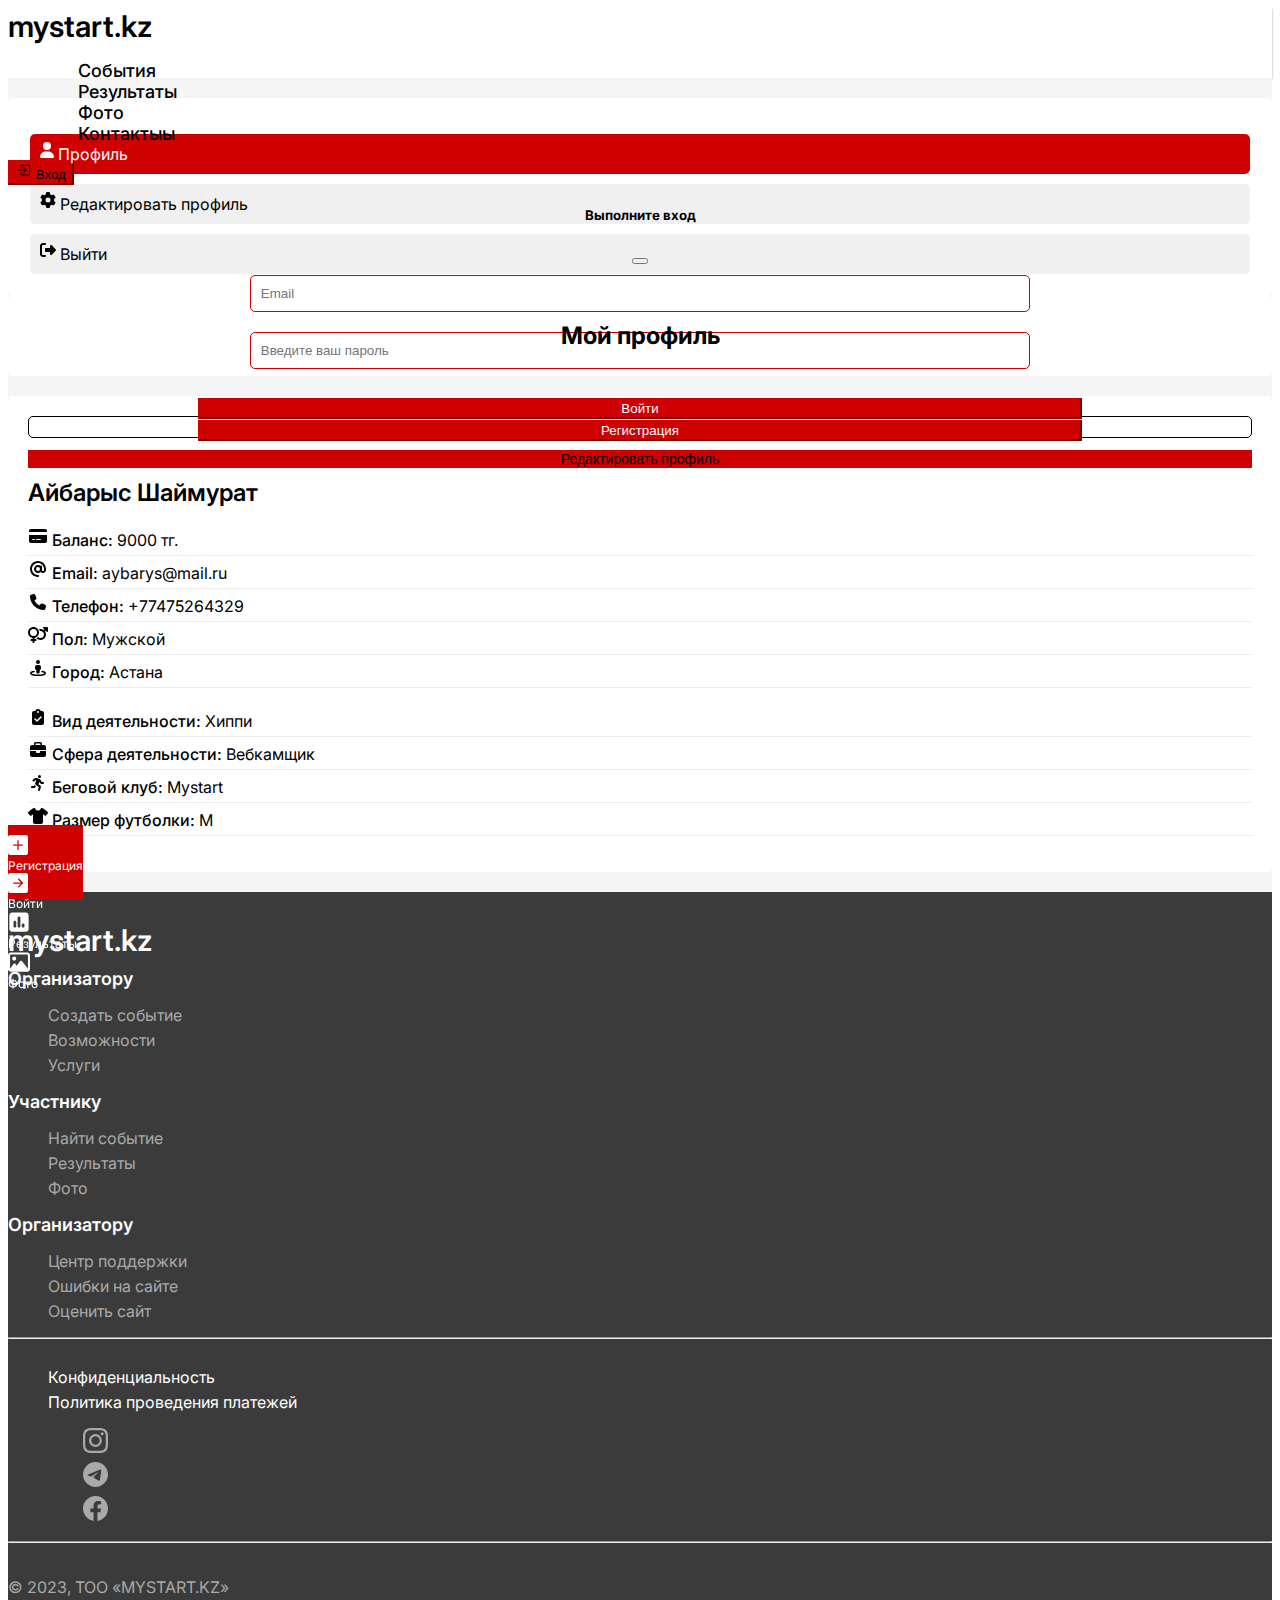
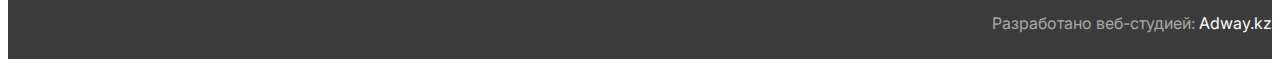
==== commit 3840a6c5: "commit 3" ====
--- a/profile.html
+++ b/profile.html
@@ -123,7 +123,7 @@
                     </div>
                     <div class="profile-info">
                         <div class="row">
-                            <div class="col-3">
+                            <div class="col-sm-12 col-lg-3 col-xxl-3">
                                 <div class="avatar">
                                     <img src="https://static3.tgstat.ru/channels/_0/43/435d7453ae6445d4ca820d03028aa79a.jpg" alt="">
                                 </div>
@@ -131,14 +131,14 @@
                                     <button class="btn btn-primary">Редактировать профиль</button>
                                 </div>
                             </div>
-                            <div class="col-9">
+                            <div class="col-sm-12 col-lg-9 col-xxl-9">
                                 <div class="profile-data">
                                     <div class="profile-name">
                                        Айбарыс Шаймурат
                                     </div>
                                     <div class="balans">
                                         <div class="row">
-                                            <div class="col-5">
+                                            <div class="col-sm-12 col-md-5">
                                                 <ul>
                                                     <li><svg xmlns="http://www.w3.org/2000/svg" height="16" width="18" viewBox="0 0 576 512"><!--!Font Awesome Free 6.5.1 by @fontawesome - https://fontawesome.com License - https://fontawesome.com/license/free Copyright 2023 Fonticons, Inc.--><path d="M64 32C28.7 32 0 60.7 0 96v32H576V96c0-35.3-28.7-64-64-64H64zM576 224H0V416c0 35.3 28.7 64 64 64H512c35.3 0 64-28.7 64-64V224zM112 352h64c8.8 0 16 7.2 16 16s-7.2 16-16 16H112c-8.8 0-16-7.2-16-16s7.2-16 16-16zm112 16c0-8.8 7.2-16 16-16H368c8.8 0 16 7.2 16 16s-7.2 16-16 16H240c-8.8 0-16-7.2-16-16z"/></svg>
                                                         <span class="profile-info-weight">Баланс:</span>
@@ -165,7 +165,7 @@
                                                     </li>
                                                 </ul>
                                             </div>
-                                            <div class="col-7">
+                                            <div class="col-sm-12 col-md-7">
                                                 <ul>
                                                     <li>
                                                         <svg xmlns="http://www.w3.org/2000/svg" height="16" width="12" viewBox="0 0 384 512"><!--!Font Awesome Free 6.5.1 by @fontawesome - https://fontawesome.com License - https://fontawesome.com/license/free Copyright 2023 Fonticons, Inc.--><path d="M192 0c-41.8 0-77.4 26.7-90.5 64H64C28.7 64 0 92.7 0 128V448c0 35.3 28.7 64 64 64H320c35.3 0 64-28.7 64-64V128c0-35.3-28.7-64-64-64H282.5C269.4 26.7 233.8 0 192 0zm0 64a32 32 0 1 1 0 64 32 32 0 1 1 0-64zM305 273L177 401c-9.4 9.4-24.6 9.4-33.9 0L79 337c-9.4-9.4-9.4-24.6 0-33.9s24.6-9.4 33.9 0l47 47L271 239c9.4-9.4 24.6-9.4 33.9 0s9.4 24.6 0 33.9z"/></svg>
--- a/css/style.css
+++ b/css/style.css
@@ -427,12 +427,13 @@
 .profile-content .profile-info .profile-edit button {
   background-color: #CF0000;
   width: 100%;
-  height: 40px;
   border: 0;
+  font-size: 14px;
 }
 .profile-content .profile-info .profile-name {
   font-size: 24px;
   font-weight: 600;
+  margin-top: 10px;
   margin-bottom: 10px;
 }
 .profile-content .profile-info .profile-name svg {
